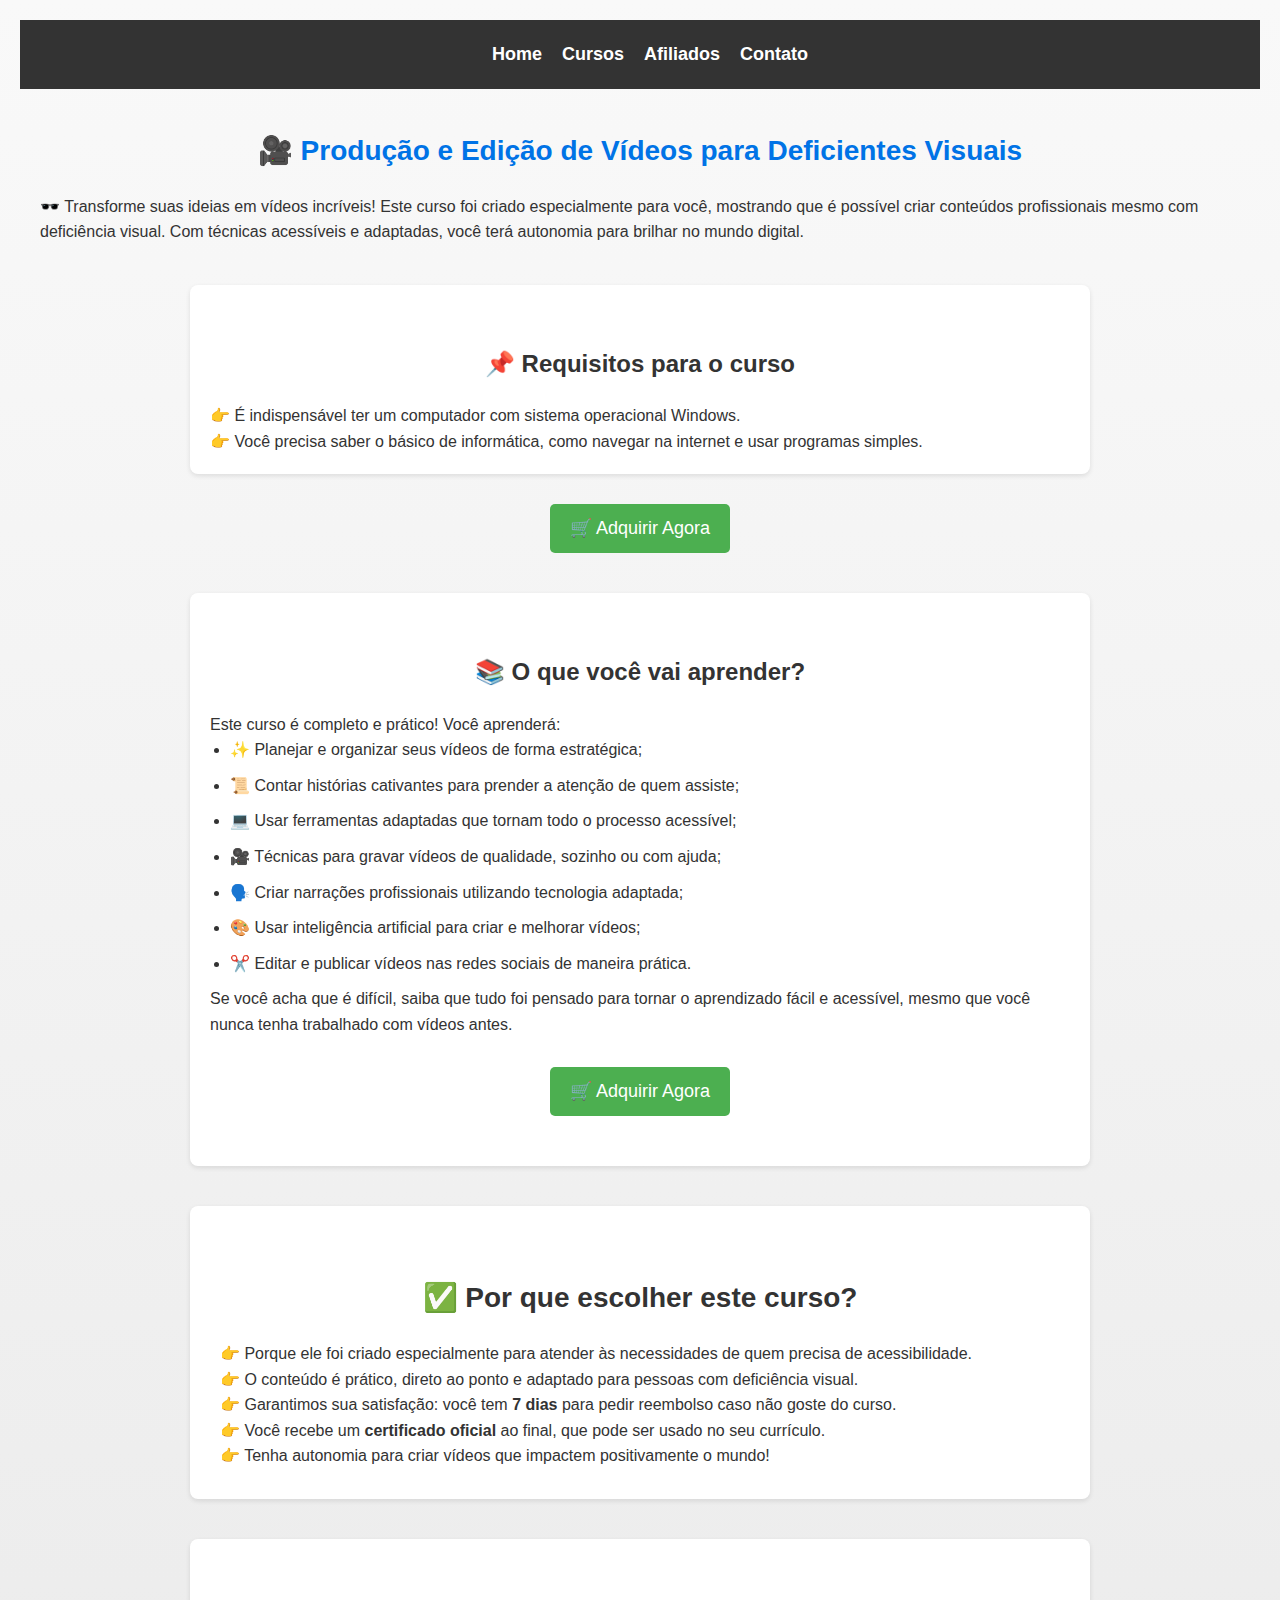
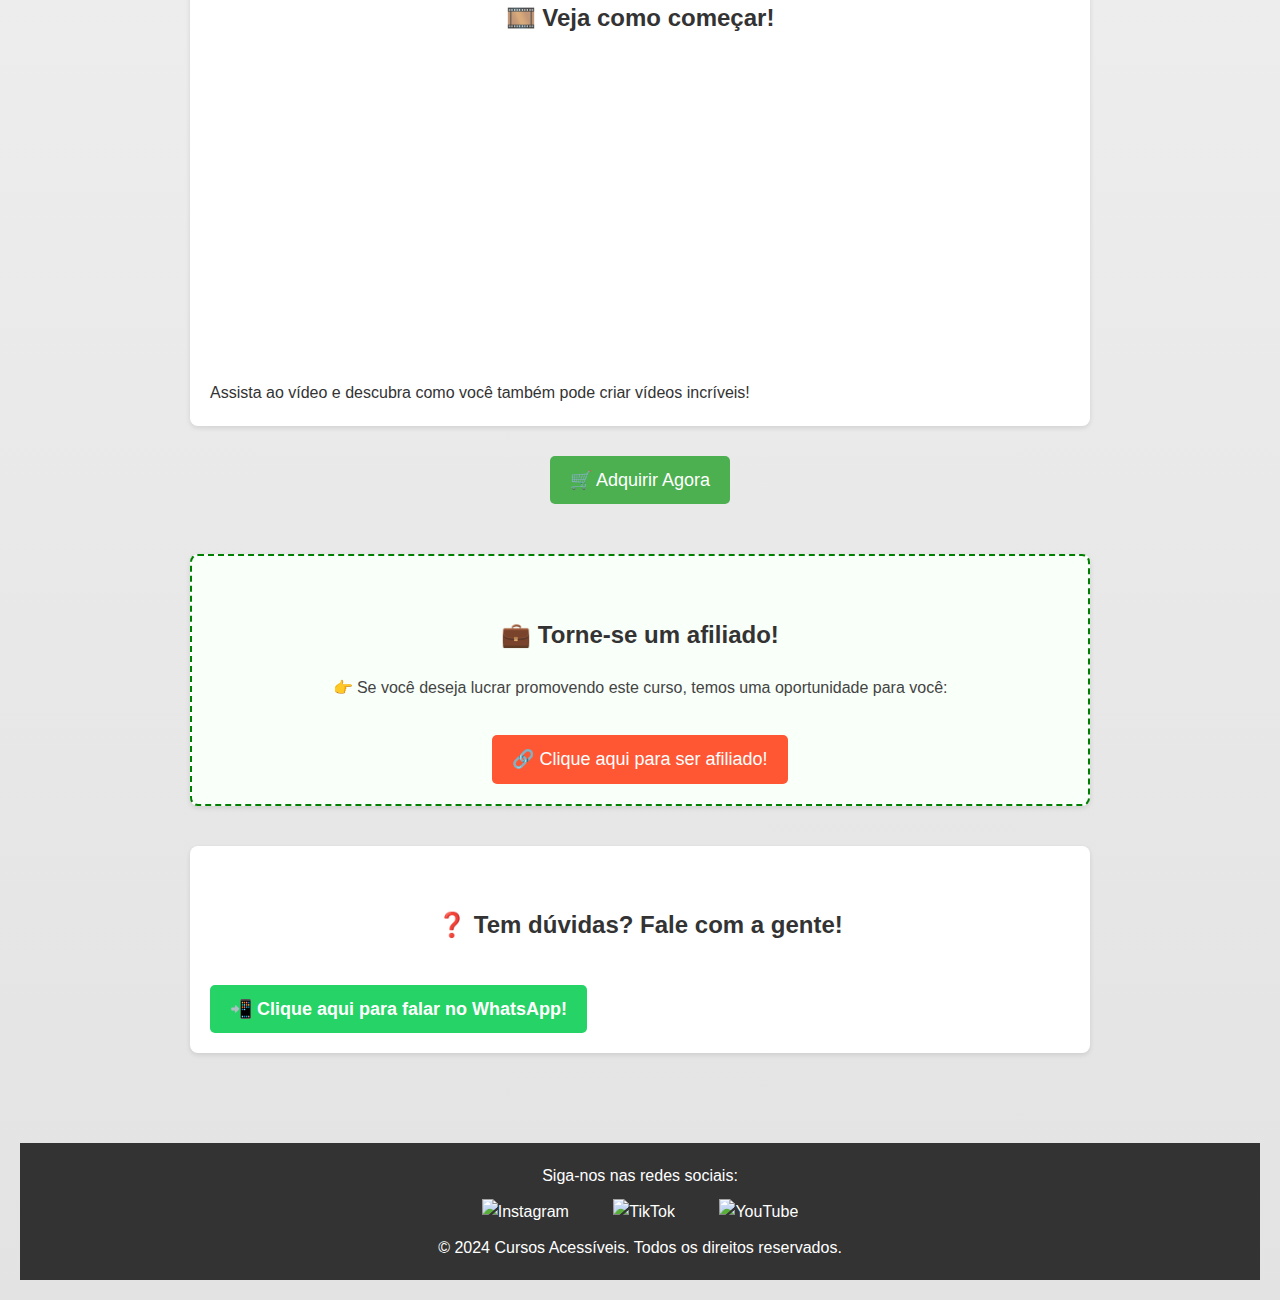
==== cursos/producao_e_edicao_de_videos_para_deficientes_visuais/index.html @ 2e572f76 "página de cursos aprimorada, criacao de uma pasta para armazenar cursos e seus arquivos" ====
<!DOCTYPE html>
<html lang="pt-BR">
<head>
  <meta charset="UTF-8">
  <meta name="viewport" content="width=device-width, initial-scale=1.0">
  <meta name="description" content="Curso de Produção e Edição de Vídeos para Deficientes Visuais. Aprenda a criar vídeos incríveis de forma acessível e prática!">
  <title>Produção e Edição de Vídeos para Deficientes Visuais</title>
  <link rel="stylesheet" href="../../assets/css/style.css"> <!-- CSS principal -->
  <link rel="stylesheet" href="style.css"> <!-- CSS específico -->
</head>
<body>
  <!-- Cabeçalho -->
  <header>
    <nav>
      <ul>
        <li><a href="../../index.html">Home</a></li>
        <li><a href="../../cursos.html">Cursos</a></li>
        <li><a href="../../afiliados.html">Afiliados</a></li>
        <li><a href="../../contato.html">Contato</a></li>
      </ul>
    </nav>
  </header>

  <!-- Conteúdo Principal -->
  <main>
    <h1>🎥 Produção e Edição de Vídeos para Deficientes Visuais</h1>
    <p>🕶️ Transforme suas ideias em vídeos incríveis! Este curso foi criado especialmente para você, mostrando que é possível criar conteúdos profissionais mesmo com deficiência visual. Com técnicas acessíveis e adaptadas, você terá autonomia para brilhar no mundo digital.</p>

    <!-- Requisitos -->
    <section class="requisitos">
      <h2>📌 Requisitos para o curso</h2>
      <p>👉 É indispensável ter um computador com sistema operacional Windows.</p>
      <p>👉 Você precisa saber o básico de informática, como navegar na internet e usar programas simples.</p>
    </section>

    <!-- Botão Comprar no Início -->
    <div class="btn-container">
      <a href="https://pay.hotmart.com/R95971190U?checkoutMode=2" class="btn btn-compra" target="_blank">🛒 Adquirir Agora</a>
    </div>

    <!-- Descrição do Curso -->
    <section class="descricao-curso">
      <h2>📚 O que você vai aprender?</h2>
      <p>Este curso é completo e prático! Você aprenderá:</p>
      <ul>
        <li>✨ Planejar e organizar seus vídeos de forma estratégica;</li>
        <li>📜 Contar histórias cativantes para prender a atenção de quem assiste;</li>
        <li>💻 Usar ferramentas adaptadas que tornam todo o processo acessível;</li>
        <li>🎥 Técnicas para gravar vídeos de qualidade, sozinho ou com ajuda;</li>
        <li>🗣️ Criar narrações profissionais utilizando tecnologia adaptada;</li>
        <li>🎨 Usar inteligência artificial para criar e melhorar vídeos;</li>
        <li>✂️ Editar e publicar vídeos nas redes sociais de maneira prática.</li>
      </ul>
      <p>Se você acha que é difícil, saiba que tudo foi pensado para tornar o aprendizado fácil e acessível, mesmo que você nunca tenha trabalhado com vídeos antes.</p>

      <!-- Botão Comprar no Meio -->
      <div class="btn-container">
        <a href="https://pay.hotmart.com/R95971190U?checkoutMode=2" class="btn btn-compra" target="_blank">🛒 Adquirir Agora</a>
      </div>
    </section>

    <!-- Benefícios -->
    <section class="beneficios">
      <h2>✅ Por que escolher este curso?</h2>
      <p>👉 Porque ele foi criado especialmente para atender às necessidades de quem precisa de acessibilidade.</p>
      <p>👉 O conteúdo é prático, direto ao ponto e adaptado para pessoas com deficiência visual.</p>
      <p>👉 Garantimos sua satisfação: você tem <strong>7 dias</strong> para pedir reembolso caso não goste do curso.</p>
      <p>👉 Você recebe um <strong>certificado oficial</strong> ao final, que pode ser usado no seu currículo.</p>
      <p>👉 Tenha autonomia para criar vídeos que impactem positivamente o mundo!</p>
    </section>

    <!-- Vídeo Explicativo -->
    <section class="video-curso">
      <h2>🎞️ Veja como começar!</h2>
      <iframe width="560" height="315" src="https://www.youtube.com/embed/01Lynn3MJBc" title="YouTube video player" frameborder="0" allowfullscreen></iframe>
      <p>Assista ao vídeo e descubra como você também pode criar vídeos incríveis!</p>
    </section>

    <!-- Botão Comprar no Fim -->
    <div class="btn-container">
      <a href="https://pay.hotmart.com/R95971190U?checkoutMode=2" class="btn btn-compra" target="_blank">🛒 Adquirir Agora</a>
    </div>

    <!-- Link para Afiliados -->
    <section class="afiliados">
      <h2>💼 Torne-se um afiliado!</h2>
      <p>👉 Se você deseja lucrar promovendo este curso, temos uma oportunidade para você:</p>
      <a href="https://app-vlc.hotmart.com/affiliate-recruiting/view/0643C95971211" class="btn btn-afiliado" target="_blank">🔗 Clique aqui para ser afiliado!</a>
    </section>

    <!-- Contato -->
    <section class="contato">
      <h2>❓ Tem dúvidas? Fale com a gente!</h2>
      <a href="https://wa.me/31975380600?text=Oi%2C%20gostaria%20de%20saber%20mais%20sobre%20o%20curso%20edi%C3%A7%C3%A3o%20e%20produ%C3%A7%C3%A3o%20de%20v%C3%ADdeos%20para%20deficientes%20visuais." class="btn btn-contato" target="_blank">
        📲 Clique aqui para falar no WhatsApp!
      </a>
    </section>
  </main>

  <!-- Rodapé -->
  <footer class="site-footer">
    <div class="footer-container">
      <p>Siga-nos nas redes sociais:</p>
      <div class="social-links">
        <a href="https://instagram.com" target="_blank" aria-label="Instagram">
          <img src="../../assets/icons/instagram-icon.png" alt="Instagram">
        </a>
        <a href="https://tiktok.com" target="_blank" aria-label="TikTok">
          <img src="../../assets/icons/tiktok-icon.png" alt="TikTok">
        </a>
        <a href="https://youtube.com" target="_blank" aria-label="YouTube">
          <img src="../../assets/icons/youtube-icon.png" alt="YouTube">
        </a>
      </div>
      <p class="copyright">© 2024 Cursos Acessíveis. Todos os direitos reservados.</p>
    </div>
  </footer>
</body>
</html>
---- assets/css/style.css ----
/* Reset */
body {
  margin: 0;
  font-family: Arial, sans-serif;
  background: linear-gradient(to bottom, #f9f9f9, #e3e3e3);
  color: #333;
}

/* Menu */
header nav ul.menu {
  display: flex;
  justify-content: center;
  background-color: #0073e6;
  padding: 10px;
  list-style: none;
}

header nav ul.menu li a {
  color: white;
  text-decoration: none;
  font-weight: bold;
  margin: 0 15px;
}

header nav ul.menu li a:hover {
  text-decoration: underline;
}

/* Barra de Pesquisa */
.pesquisa {
  display: flex;
  justify-content: center;
  margin: 20px 0;
}

.pesquisa input {
  padding: 10px;
  font-size: 16px;
  border: 1px solid #ccc;
  border-radius: 5px;
  margin-right: 10px;
}

.pesquisa button {
  padding: 10px 20px;
  background-color: #0073e6;
  color: white;
  border: none;
  border-radius: 5px;
  cursor: pointer;
}

.pesquisa button:hover {
  background-color: #005bb5;
}

/* Conteúdo Principal */
main h1 {
  text-align: center;
  color: #0073e6;
  margin-top: 20px;
}

main section {
  margin: 20px auto;
  padding: 20px;
  max-width: 900px;
  background: #fff;
  border-radius: 8px;
  box-shadow: 0 2px 5px rgba(0, 0, 0, 0.1);
}

/* Botão Afiliados */
.btn-afiliado {
  display: inline-block;
  padding: 10px 15px;
  background-color: #0073e6;
  color: white;
  text-decoration: none;
  border-radius: 5px;
}

.btn-afiliado:hover {
  background-color: #005bb5;
}

/* Rodapé */
.site-footer {
  background: #333;
  color: white;
  text-align: center;
  padding: 20px 10px;
}

.footer-container .social-links img {
  width: 30px;
  margin: 0 10px;
}

footer .copyright {
  margin-top: 10px;
  
}

/* Resetando margens e paddings padrões */
* {
  margin: 0;
  padding: 0;
  box-sizing: border-box;
}

body {
  font-family: Arial, sans-serif;
  line-height: 1.6;
  color: #333;
  background-color: #f4f4f4;
}

/* Header */
header nav ul {
  list-style: none;
  display: flex;
  justify-content: center;
  background-color: #333;
  padding: 10px 0;
}

header nav ul li {
  margin: 0 15px;
}

header nav ul li a {
  color: white;
  text-decoration: none;
  font-size: 18px;
}

header nav ul li a:hover {
  color: #ffcc00;
}

/* Seção Principal */
main {
  padding: 20px;
}

/* Seção Introdução */
.afiliados-intro {
  background-color: #ffffff;
  text-align: center;
  padding: 40px 20px;
  margin-bottom: 30px;
}

.afiliados-intro h1 {
  font-size: 32px;
  color: #333;
}

.afiliados-intro p {
  font-size: 18px;
  margin: 20px 0;
}

.btn-consultor {
  display: inline-block;
  background-color: #ffcc00;
  color: #333;
  padding: 10px 20px;
  font-size: 18px;
  border-radius: 5px;
  text-decoration: none;
  margin-top: 20px;
}

.btn-consultor:hover {
  background-color: #ff9900;
}

/* Como Funciona */
.como-funciona {
  background-color: #f9f9f9;
  padding: 30px;
  margin-bottom: 30px;
}

.como-funciona h2 {
  font-size: 28px;
  margin-bottom: 20px;
}

.como-funciona ol {
  font-size: 18px;
}

.como-funciona ol li {
  margin-bottom: 15px;
}

/* Benefícios */
.beneficios {
  padding: 30px;
  background-color: #ffffff;
  margin-bottom: 30px;
}

.beneficios h2 {
  font-size: 28px;
  margin-bottom: 20px;
}

.beneficios ul {
  list-style: none;
  font-size: 18px;
}

.beneficios ul li {
  margin-bottom: 15px;
}

.btn-grupo {
  display: inline-block;
  background-color: #008CBA;
  color: white;
  padding: 10px 20px;
  font-size: 18px;
  border-radius: 5px;
  text-decoration: none;
  margin-top: 20px;
}

.btn-grupo:hover {
  background-color: #005f7a;
}

/* Seção de Materiais */
.materiais {
  padding: 30px;
  background-color: #f9f9f9;
  margin-bottom: 30px;
}

.materiais h2 {
  font-size: 28px;
  margin-bottom: 20px;
}

.materiais ul {
  list-style: none;
  font-size: 18px;
}

.materiais ul li {
  margin-bottom: 15px;
}

/* Comece Agora */
.comece-agora {
  background-color: #ffffff;
  text-align: center;
  padding: 40px 20px;
}

.comece-agora h2 {
  font-size: 28px;
  margin-bottom: 20px;
}

.comece-agora p {
  font-size: 18px;
  margin-bottom: 15px;
}

.comece-agora .btn-consultor,
.comece-agora .btn-grupo {
  margin-top: 15px;
}

/* Footer */
.site-footer {
  background-color: #333;
  color: white;
  padding: 20px;
  text-align: center;
}

.site-footer .social-links {
  margin: 10px 0;
}

.site-footer .social-links a {
  color: white;
  margin: 0 10px;
  text-decoration: none;
}

.site-footer .social-links a:hover {
  color: #ffcc00;
}

/* Responsividade */
@media (max-width: 768px) {
  .afiliados-intro h1 {
    font-size: 24px;
  }

  .afiliados-intro p {
    font-size: 16px;
  }

  .beneficios ul,
  .materiais ul {
    font-size: 16px;
  }

  .comece-agora h2 {
    font-size: 24px;
  }

  .comece-agora p {
    font-size: 16px;
  }
}

/* Estilo específico para a página de Cursos */

/* Título principal */
h1 {
  text-align: center;
  margin-bottom: 20px;
  color: #007BFF;
}

/* Sessão: Cursos Disponíveis */
.cursos-disponiveis {
  margin-top: 30px;
  padding: 15px;
  background: #fff;
  border-radius: 8px;
  box-shadow: 0 2px 5px rgba(0, 0, 0, 0.1);
}

.cursos-disponiveis h2 {
  color: #007BFF;
  border-bottom: 2px solid #007BFF;
  padding-bottom: 5px;
  margin-bottom: 15px;
}

.curso {
  margin-bottom: 20px;
}

.curso h3 {
  margin: 10px 0;
  color: #333;
}

.curso p {
  margin: 5px 0 0;
}

/* Sessão: Informações Adicionais */
.informacoes-adicionais {
  margin-top: 30px;
  padding: 15px;
  background: #f8f9fa;
  border-radius: 8px;
}

.informacoes-adicionais h2 {
  color: #007BFF;
  margin-bottom: 15px;
}

/* Botão de Contato */
.btn-contato {
  display: inline-block;
  padding: 10px 20px;
  margin-top: 20px;
  background: #28a745;
  color: #fff;
  font-weight: bold;
  border-radius: 5px;
  text-align: center;
}

.btn-contato:hover {
  background: #218838;
}
.btn-detalhes {
  display: inline-block;
  margin-top: 10px;
  padding: 10px 20px;
  background-color: #008000;
  color: #fff;
  text-decoration: none;
  font-size: 1rem;
  border-radius: 5px;
  transition: background-color 0.3s ease;
}

.btn-detalhes:hover {
  background-color: #005500;
}
---- cursos/producao_e_edicao_de_videos_para_deficientes_visuais/style.css ----
/* Personalizações para o curso de Produção e Edição de Vídeos */
.curso-detalhes {
    margin: 2rem auto;
    max-width: 800px;
    text-align: center;
    padding: 1rem;
    background-color: #f9f9f9;
    border-radius: 8px;
    box-shadow: 0 4px 6px rgba(0, 0, 0, 0.1);
  }
  
  .curso-detalhes h1 {
    font-size: 2.5rem;
    color: #333;
    margin-bottom: 1rem;
  }
  
  .curso-detalhes p {
    font-size: 1.2rem;
    color: #555;
    line-height: 1.6;
  }
  
  .video-container {
    margin: 1.5rem 0;
  }
  
  .video-container iframe {
    width: 100%;
    height: 400px;
    border-radius: 8px;
  }
  
  .modulos-curso {
    text-align: left;
    margin: 1rem auto;
    padding-left: 1.5rem;
    list-style: none;
  }
  
  .modulos-curso li {
    margin: 0.5rem 0;
    font-size: 1.1rem;
    color: #444;
  }
  
  .botao-contato {
    display: inline-block;
    margin: 1rem 0;
    padding: 0.75rem 1.5rem;
    background-color: #007bff;
    color: #fff;
    text-decoration: none;
    border-radius: 5px;
    font-size: 1.1rem;
    transition: background-color 0.3s;
  }
  
  .botao-contato:hover {
    background-color: #0056b3;
  }
  
  .garantias {
    margin-top: 2rem;
    font-size: 1rem;
    color: #333;
  }
  
  .cta, .cta-secundaria {
    margin: 20px 0;
    text-align: center;
}

.cta h2, .cta-secundaria h3 {
    font-size: 1.8rem;
    margin-bottom: 10px;
    color: #333;
}

.cta p, .cta-secundaria p {
    font-size: 1rem;
    margin-bottom: 15px;
    color: #555;
}

.afiliados {
    margin-top: 40px;
    padding: 20px;
    border: 2px dashed #008000;
    background-color: #f9fff9;
    text-align: center;
}

.afiliados h3 {
    font-size: 1.5rem;
    color: #008000;
    margin-bottom: 10px;
}

.afiliados p {
    font-size: 1rem;
    color: #444;
    margin-bottom: 15px;
}

.btn-afiliados {
    display: inline-block;
    padding: 10px 20px;
    background-color: #008000;
    color: #fff;
    text-decoration: none;
    font-size: 1.1rem;
    border-radius: 5px;
    transition: background-color 0.3s ease;
}

.btn-afiliados:hover {
    background-color: #005500;
}

/* Reset básico */
* {
  margin: 0;
  padding: 0;
  box-sizing: border-box;
}

/* Layout geral */
body {
  font-family: Arial, sans-serif;
  line-height: 1.6;
  background-color: #f4f4f4;
  color: #333;
  padding: 20px;
}

/* Cabeçalho */
header {
  background-color: #333;
  color: #fff;
  padding: 10px 0;
  text-align: center;
}

header nav ul {
  list-style: none;
}

header nav ul li {
  display: inline;
  margin: 0 10px;
}

header nav ul li a {
  color: #fff;
  text-decoration: none;
  font-weight: bold;
}

/* Botões */
.btn {
  display: inline-block;
  background-color: #008CBA;
  color: #fff;
  padding: 10px 20px;
  text-decoration: none;
  border-radius: 5px;
  font-size: 16px;
  text-align: center;
  transition: background-color 0.3s ease;
}

.btn:hover {
  background-color: #005f7f;
}

.btn-compra {
  background-color: #4CAF50;
  font-size: 18px;
}

.btn-compra:hover {
  background-color: #45a049;
}

.btn-afiliado {
  background-color: #FF5733;
  font-size: 18px;
  margin-top: 20px;
}

.btn-afiliado:hover {
  background-color: #d94f2e;
}

/* Container dos Botões */
.btn-container {
  text-align: center;
  margin: 30px 0;
}

/* Títulos */
h1, h2 {
  text-align: center;
  color: #333;
  font-size: 28px;
  margin-bottom: 20px;
}

h2 {
  font-size: 24px;
  margin-top: 40px;
}

/* Seções */
section {
  background-color: #fff;
  padding: 20px;
  border-radius: 8px;
  margin-bottom: 30px;
  box-shadow: 0 2px 5px rgba(0, 0, 0, 0.1);
}

ul {
  margin-left: 20px;
}

ul li {
  margin-bottom: 10px;
}

.requisitos, .descricao-curso, .beneficios, .video-curso, .contato {
  margin-top: 40px;
}

/* Afiliados */
.afiliados {
  text-align: center;
  margin-top: 50px;
}

/* Contato */
.contato a {
  display: inline-block;
  background-color: #25D366;
  color: #fff;
  padding: 10px 20px;
  text-decoration: none;
  border-radius: 5px;
  font-size: 18px;
  margin-top: 20px;
  transition: background-color 0.3s ease;
}

.contato a:hover {
  background-color: #128C7E;
}

/* Rodapé */
.site-footer {
  text-align: center;
  background-color: #333;
  color: #fff;
  padding: 20px 0;
  margin-top: 50px;
}

.site-footer .social-links a {
  margin: 0 10px;
}

.site-footer .social-links img {
  width: 40px;
  height: 40px;
}
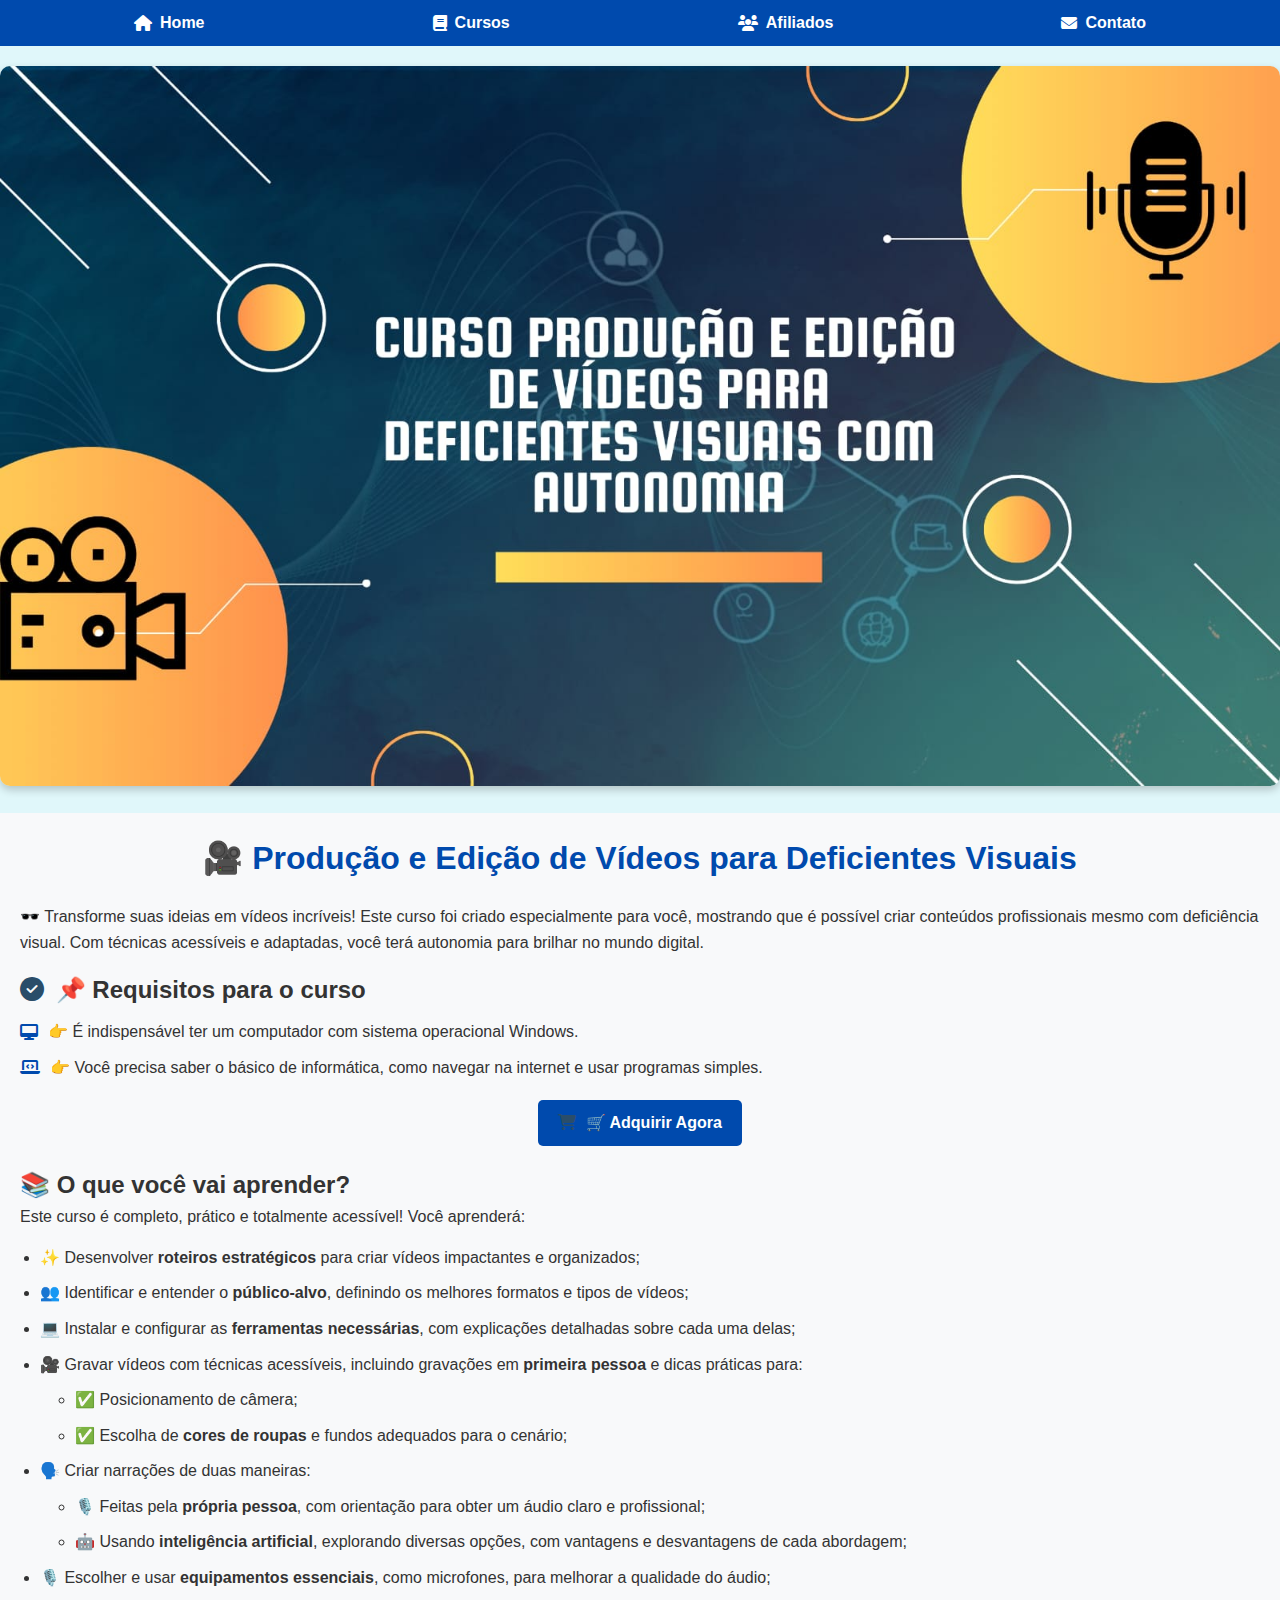
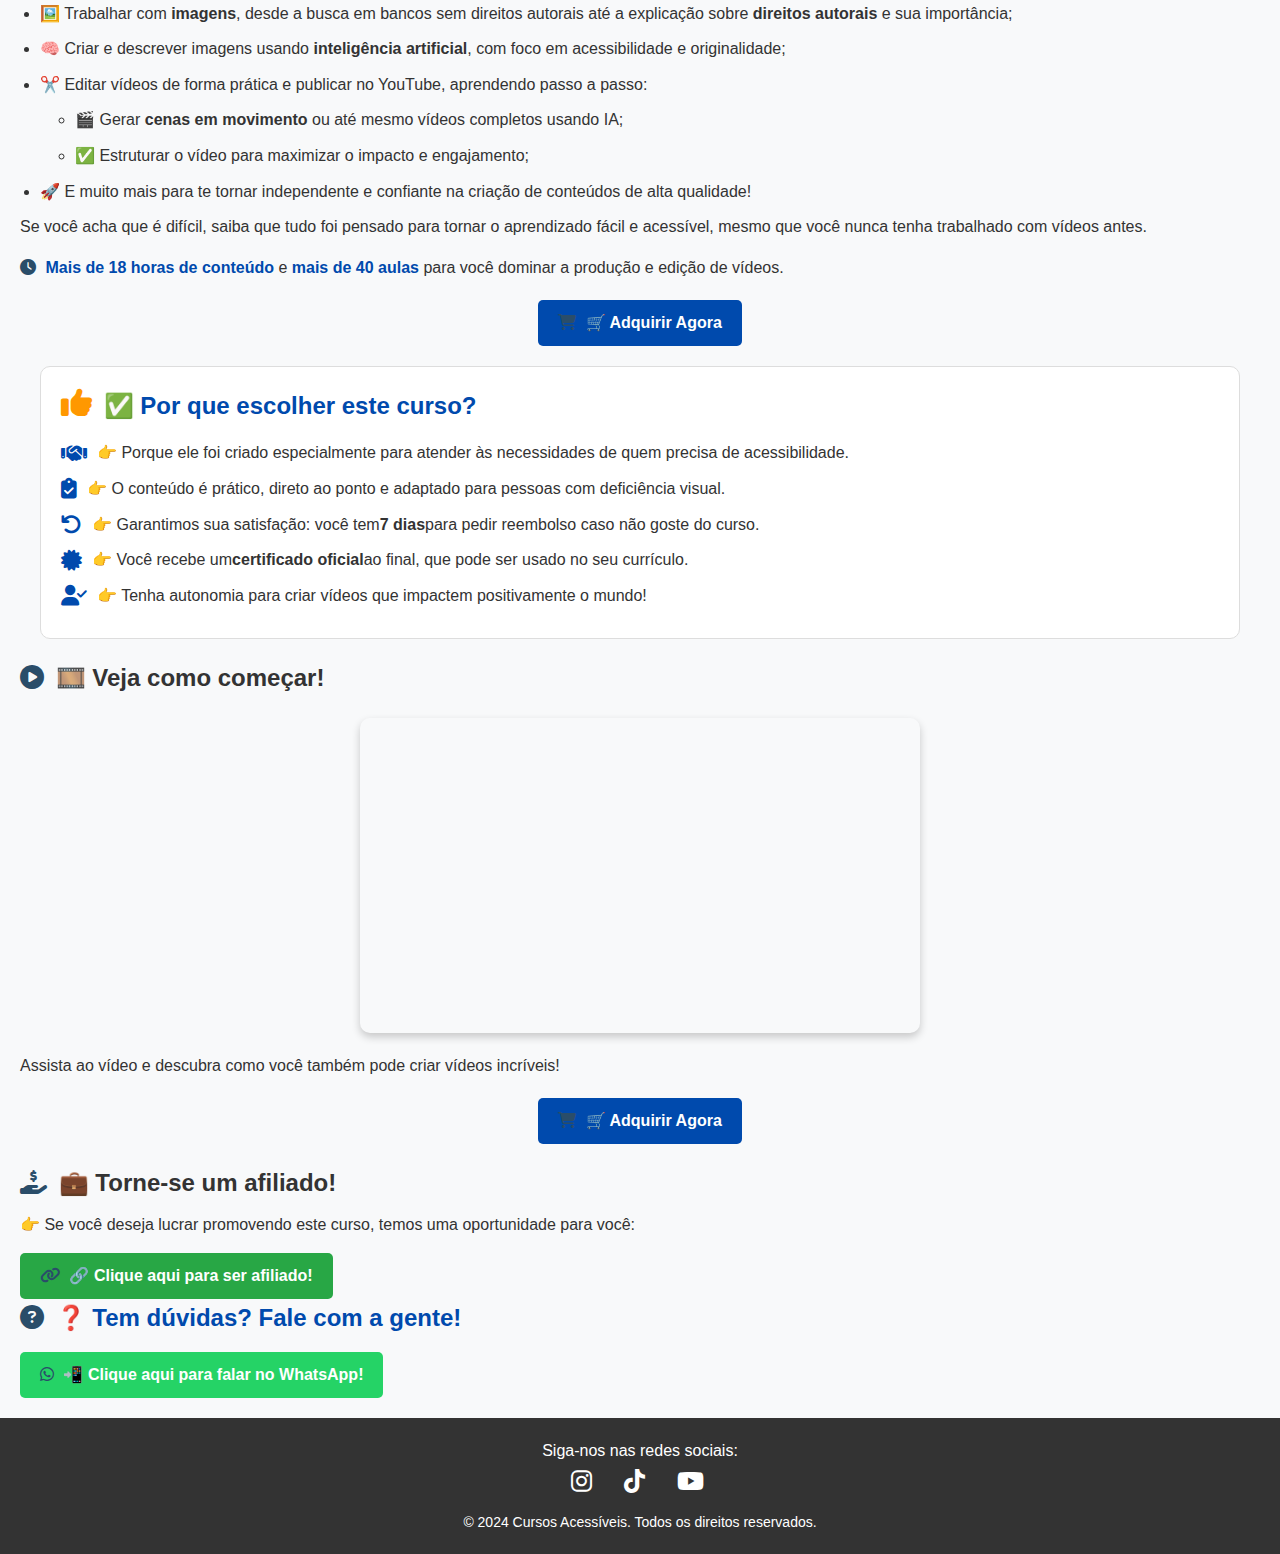
==== commit 9272ac96: "add biblioteca de icones, melhorias na página detalhe cursos, afiliados" ====
--- a/cursos/producao_e_edicao_de_videos_para_deficientes_visuais/index.html
+++ b/cursos/producao_e_edicao_de_videos_para_deficientes_visuais/index.html
@@ -5,21 +5,33 @@
   <meta name="viewport" content="width=device-width, initial-scale=1.0">
   <meta name="description" content="Curso de Produção e Edição de Vídeos para Deficientes Visuais. Aprenda a criar vídeos incríveis de forma acessível e prática!">
   <title>Produção e Edição de Vídeos para Deficientes Visuais</title>
-  <link rel="stylesheet" href="../../assets/css/style.css"> <!-- CSS principal -->
-  <link rel="stylesheet" href="style.css"> <!-- CSS específico -->
+  
+  <!-- CSS Principal -->
+  <link rel="stylesheet" href="../../assets/css/style.css">
+  
+  <!-- CSS Específico -->
+  <link rel="stylesheet" href="style.css">
+  
+  <!-- Biblioteca Font Awesome -->
+  <link href="https://cdnjs.cloudflare.com/ajax/libs/font-awesome/6.5.0/css/all.min.css" rel="stylesheet">
 </head>
 <body>
   <!-- Cabeçalho -->
   <header>
     <nav>
       <ul>
-        <li><a href="../../index.html">Home</a></li>
-        <li><a href="../../cursos.html">Cursos</a></li>
-        <li><a href="../../afiliados.html">Afiliados</a></li>
-        <li><a href="../../contato.html">Contato</a></li>
+        <li><a href="../../index.html"><i class="fas fa-home"></i> Home</a></li>
+        <li><a href="../../cursos.html"><i class="fas fa-book"></i> Cursos</a></li>
+        <li><a href="../../afiliados.html"><i class="fas fa-users"></i> Afiliados</a></li>
+        <li><a href="../../contato.html"><i class="fas fa-envelope"></i> Contato</a></li>
       </ul>
     </nav>
   </header>
+
+  <!-- Banner -->
+  <section class="banner">
+    <img src="banner.jpg" alt="Banner do curso de Produção e Edição de Vídeos para Deficientes Visuais" class="banner-img">
+  </section>
 
   <!-- Conteúdo Principal -->
   <main>
@@ -28,71 +40,92 @@
 
     <!-- Requisitos -->
     <section class="requisitos">
-      <h2>📌 Requisitos para o curso</h2>
-      <p>👉 É indispensável ter um computador com sistema operacional Windows.</p>
-      <p>👉 Você precisa saber o básico de informática, como navegar na internet e usar programas simples.</p>
+      <h2><i class="fas fa-check-circle"></i> 📌 Requisitos para o curso</h2>
+      <p><i class="fas fa-desktop"></i> 👉 É indispensável ter um computador com sistema operacional Windows.</p>
+      <p><i class="fas fa-laptop-code"></i> 👉 Você precisa saber o básico de informática, como navegar na internet e usar programas simples.</p>
     </section>
 
     <!-- Botão Comprar no Início -->
     <div class="btn-container">
-      <a href="https://pay.hotmart.com/R95971190U?checkoutMode=2" class="btn btn-compra" target="_blank">🛒 Adquirir Agora</a>
+      <a href="https://pay.hotmart.com/R95971190U?checkoutMode=2" class="btn btn-compra" target="_blank"><i class="fas fa-shopping-cart"></i> 🛒 Adquirir Agora</a>
     </div>
 
     <!-- Descrição do Curso -->
     <section class="descricao-curso">
       <h2>📚 O que você vai aprender?</h2>
-      <p>Este curso é completo e prático! Você aprenderá:</p>
+      <p>Este curso é completo, prático e totalmente acessível! Você aprenderá:</p>
       <ul>
-        <li>✨ Planejar e organizar seus vídeos de forma estratégica;</li>
-        <li>📜 Contar histórias cativantes para prender a atenção de quem assiste;</li>
-        <li>💻 Usar ferramentas adaptadas que tornam todo o processo acessível;</li>
-        <li>🎥 Técnicas para gravar vídeos de qualidade, sozinho ou com ajuda;</li>
-        <li>🗣️ Criar narrações profissionais utilizando tecnologia adaptada;</li>
-        <li>🎨 Usar inteligência artificial para criar e melhorar vídeos;</li>
-        <li>✂️ Editar e publicar vídeos nas redes sociais de maneira prática.</li>
+        <li>✨ Desenvolver <strong>roteiros estratégicos</strong> para criar vídeos impactantes e organizados;</li>
+        <li>👥 Identificar e entender o <strong>público-alvo</strong>, definindo os melhores formatos e tipos de vídeos;</li>
+        <li>💻 Instalar e configurar as <strong>ferramentas necessárias</strong>, com explicações detalhadas sobre cada uma delas;</li>
+        <li>🎥 Gravar vídeos com técnicas acessíveis, incluindo gravações em <strong>primeira pessoa</strong> e dicas práticas para:
+          <ul>
+            <li>✅ Posicionamento de câmera;</li>
+            <li>✅ Escolha de <strong>cores de roupas</strong> e fundos adequados para o cenário;</li>
+          </ul>
+        </li>
+        <li>🗣️ Criar narrações de duas maneiras:
+          <ul>
+            <li>🎙️ Feitas pela <strong>própria pessoa</strong>, com orientação para obter um áudio claro e profissional;</li>
+            <li>🤖 Usando <strong>inteligência artificial</strong>, explorando diversas opções, com vantagens e desvantagens de cada abordagem;</li>
+          </ul>
+        </li>
+        <li>🎙️ Escolher e usar <strong>equipamentos essenciais</strong>, como microfones, para melhorar a qualidade do áudio;</li>
+        <li>🖼️ Trabalhar com <strong>imagens</strong>, desde a busca em bancos sem direitos autorais até a explicação sobre <strong>direitos autorais</strong> e sua importância;</li>
+        <li>🧠 Criar e descrever imagens usando <strong>inteligência artificial</strong>, com foco em acessibilidade e originalidade;</li>
+        <li>✂️ Editar vídeos de forma prática e publicar no YouTube, aprendendo passo a passo:
+          <ul>
+            <li>🎬 Gerar <strong>cenas em movimento</strong> ou até mesmo vídeos completos usando IA;</li>
+            <li>✅ Estruturar o vídeo para maximizar o impacto e engajamento;</li>
+          </ul>
+        </li>
+        <li>🚀 E muito mais para te tornar independente e confiante na criação de conteúdos de alta qualidade!</li>
       </ul>
-      <p>Se você acha que é difícil, saiba que tudo foi pensado para tornar o aprendizado fácil e acessível, mesmo que você nunca tenha trabalhado com vídeos antes.</p>
+          <p>Se você acha que é difícil, saiba que tudo foi pensado para tornar o aprendizado fácil e acessível, mesmo que você nunca tenha trabalhado com vídeos antes.</p>
+
+      <!-- Informações Adicionais -->
+      <p><i class="fas fa-clock"></i> <strong>Mais de 18 horas de conteúdo</strong> e <strong>mais de 40 aulas</strong> para você dominar a produção e edição de vídeos.</p>
 
       <!-- Botão Comprar no Meio -->
       <div class="btn-container">
-        <a href="https://pay.hotmart.com/R95971190U?checkoutMode=2" class="btn btn-compra" target="_blank">🛒 Adquirir Agora</a>
+        <a href="https://pay.hotmart.com/R95971190U?checkoutMode=2" class="btn btn-compra" target="_blank"><i class="fas fa-shopping-cart"></i> 🛒 Adquirir Agora</a>
       </div>
     </section>
 
     <!-- Benefícios -->
     <section class="beneficios">
-      <h2>✅ Por que escolher este curso?</h2>
-      <p>👉 Porque ele foi criado especialmente para atender às necessidades de quem precisa de acessibilidade.</p>
-      <p>👉 O conteúdo é prático, direto ao ponto e adaptado para pessoas com deficiência visual.</p>
-      <p>👉 Garantimos sua satisfação: você tem <strong>7 dias</strong> para pedir reembolso caso não goste do curso.</p>
-      <p>👉 Você recebe um <strong>certificado oficial</strong> ao final, que pode ser usado no seu currículo.</p>
-      <p>👉 Tenha autonomia para criar vídeos que impactem positivamente o mundo!</p>
+      <h2><i class="fas fa-thumbs-up"></i> ✅ Por que escolher este curso?</h2>
+      <p><i class="fas fa-handshake"></i> 👉 Porque ele foi criado especialmente para atender às necessidades de quem precisa de acessibilidade.</p>
+      <p><i class="fas fa-clipboard-check"></i> 👉 O conteúdo é prático, direto ao ponto e adaptado para pessoas com deficiência visual.</p>
+      <p><i class="fas fa-undo"></i> 👉 Garantimos sua satisfação: você tem <strong>7 dias</strong> para pedir reembolso caso não goste do curso.</p>
+      <p><i class="fas fa-certificate"></i> 👉 Você recebe um <strong>certificado oficial</strong> ao final, que pode ser usado no seu currículo.</p>
+      <p><i class="fas fa-user-check"></i> 👉 Tenha autonomia para criar vídeos que impactem positivamente o mundo!</p>
     </section>
 
     <!-- Vídeo Explicativo -->
     <section class="video-curso">
-      <h2>🎞️ Veja como começar!</h2>
+      <h2><i class="fas fa-play-circle"></i> 🎞️ Veja como começar!</h2>
       <iframe width="560" height="315" src="https://www.youtube.com/embed/01Lynn3MJBc" title="YouTube video player" frameborder="0" allowfullscreen></iframe>
       <p>Assista ao vídeo e descubra como você também pode criar vídeos incríveis!</p>
     </section>
 
     <!-- Botão Comprar no Fim -->
     <div class="btn-container">
-      <a href="https://pay.hotmart.com/R95971190U?checkoutMode=2" class="btn btn-compra" target="_blank">🛒 Adquirir Agora</a>
+      <a href="https://pay.hotmart.com/R95971190U?checkoutMode=2" class="btn btn-compra" target="_blank"><i class="fas fa-shopping-cart"></i> 🛒 Adquirir Agora</a>
     </div>
 
     <!-- Link para Afiliados -->
     <section class="afiliados">
-      <h2>💼 Torne-se um afiliado!</h2>
+      <h2><i class="fas fa-hand-holding-usd"></i> 💼 Torne-se um afiliado!</h2>
       <p>👉 Se você deseja lucrar promovendo este curso, temos uma oportunidade para você:</p>
-      <a href="https://app-vlc.hotmart.com/affiliate-recruiting/view/0643C95971211" class="btn btn-afiliado" target="_blank">🔗 Clique aqui para ser afiliado!</a>
+      <a href="https://app-vlc.hotmart.com/affiliate-recruiting/view/0643C95971211" class="btn btn-afiliado" target="_blank"><i class="fas fa-link"></i> 🔗 Clique aqui para ser afiliado!</a>
     </section>
 
     <!-- Contato -->
     <section class="contato">
-      <h2>❓ Tem dúvidas? Fale com a gente!</h2>
+      <h2><i class="fas fa-question-circle"></i> ❓ Tem dúvidas? Fale com a gente!</h2>
       <a href="https://wa.me/31975380600?text=Oi%2C%20gostaria%20de%20saber%20mais%20sobre%20o%20curso%20edi%C3%A7%C3%A3o%20e%20produ%C3%A7%C3%A3o%20de%20v%C3%ADdeos%20para%20deficientes%20visuais." class="btn btn-contato" target="_blank">
-        📲 Clique aqui para falar no WhatsApp!
+        <i class="fab fa-whatsapp"></i> 📲 Clique aqui para falar no WhatsApp!
       </a>
     </section>
   </main>
@@ -103,13 +136,13 @@
       <p>Siga-nos nas redes sociais:</p>
       <div class="social-links">
         <a href="https://instagram.com" target="_blank" aria-label="Instagram">
-          <img src="../../assets/icons/instagram-icon.png" alt="Instagram">
+          <i class="fab fa-instagram"></i>
         </a>
         <a href="https://tiktok.com" target="_blank" aria-label="TikTok">
-          <img src="../../assets/icons/tiktok-icon.png" alt="TikTok">
+          <i class="fab fa-tiktok"></i>
         </a>
         <a href="https://youtube.com" target="_blank" aria-label="YouTube">
-          <img src="../../assets/icons/youtube-icon.png" alt="YouTube">
+          <i class="fab fa-youtube"></i>
         </a>
       </div>
       <p class="copyright">© 2024 Cursos Acessíveis. Todos os direitos reservados.</p>
--- a/assets/css/style.css
+++ b/assets/css/style.css
@@ -1,128 +1,25 @@
-/* Reset */
+/* === Estilos Globais (Compartilhados entre todas as páginas) === */
 body {
+  font-family: Arial, sans-serif;
   margin: 0;
-  font-family: Arial, sans-serif;
-  background: linear-gradient(to bottom, #f9f9f9, #e3e3e3);
+  padding: 0;
+  line-height: 1.6;
+  background-color: #f9f9f9;
   color: #333;
 }
 
-/* Menu */
-header nav ul.menu {
+header {
+  background: #333;
+  color: #fff;
+  padding: 10px 0;
+}
+
+header nav ul {
+  list-style: none;
+  padding: 0;
+  margin: 0;
   display: flex;
   justify-content: center;
-  background-color: #0073e6;
-  padding: 10px;
-  list-style: none;
-}
-
-header nav ul.menu li a {
-  color: white;
-  text-decoration: none;
-  font-weight: bold;
-  margin: 0 15px;
-}
-
-header nav ul.menu li a:hover {
-  text-decoration: underline;
-}
-
-/* Barra de Pesquisa */
-.pesquisa {
-  display: flex;
-  justify-content: center;
-  margin: 20px 0;
-}
-
-.pesquisa input {
-  padding: 10px;
-  font-size: 16px;
-  border: 1px solid #ccc;
-  border-radius: 5px;
-  margin-right: 10px;
-}
-
-.pesquisa button {
-  padding: 10px 20px;
-  background-color: #0073e6;
-  color: white;
-  border: none;
-  border-radius: 5px;
-  cursor: pointer;
-}
-
-.pesquisa button:hover {
-  background-color: #005bb5;
-}
-
-/* Conteúdo Principal */
-main h1 {
-  text-align: center;
-  color: #0073e6;
-  margin-top: 20px;
-}
-
-main section {
-  margin: 20px auto;
-  padding: 20px;
-  max-width: 900px;
-  background: #fff;
-  border-radius: 8px;
-  box-shadow: 0 2px 5px rgba(0, 0, 0, 0.1);
-}
-
-/* Botão Afiliados */
-.btn-afiliado {
-  display: inline-block;
-  padding: 10px 15px;
-  background-color: #0073e6;
-  color: white;
-  text-decoration: none;
-  border-radius: 5px;
-}
-
-.btn-afiliado:hover {
-  background-color: #005bb5;
-}
-
-/* Rodapé */
-.site-footer {
-  background: #333;
-  color: white;
-  text-align: center;
-  padding: 20px 10px;
-}
-
-.footer-container .social-links img {
-  width: 30px;
-  margin: 0 10px;
-}
-
-footer .copyright {
-  margin-top: 10px;
-  
-}
-
-/* Resetando margens e paddings padrões */
-* {
-  margin: 0;
-  padding: 0;
-  box-sizing: border-box;
-}
-
-body {
-  font-family: Arial, sans-serif;
-  line-height: 1.6;
-  color: #333;
-  background-color: #f4f4f4;
-}
-
-/* Header */
-header nav ul {
-  list-style: none;
-  display: flex;
-  justify-content: center;
-  background-color: #333;
-  padding: 10px 0;
 }
 
 header nav ul li {
@@ -130,277 +27,142 @@
 }
 
 header nav ul li a {
-  color: white;
+  color: #fff;
   text-decoration: none;
-  font-size: 18px;
+  font-size: 16px;
 }
 
 header nav ul li a:hover {
-  color: #ffcc00;
+  text-decoration: underline;
 }
 
-/* Seção Principal */
-main {
-  padding: 20px;
+footer.site-footer {
+  background: #333;
+  color: #fff;
+  text-align: center;
+  padding: 20px 0;
 }
 
-/* Seção Introdução */
+footer .social-links a {
+  margin: 0 10px;
+  color: #fff;
+  text-decoration: none;
+}
+
+footer .social-links a:hover {
+  text-decoration: underline;
+}
+
+/* === Estilos para Ícones FontAwesome === */
+i {
+  margin-right: 5px;
+  color: #2a4d69; /* Cor padrão para ícones */
+}
+
+header i, footer i {
+  color: #fff; /* Cor especial para ícones no menu e rodapé */
+}
+
+/* === Estilos Específicos para a Página Afiliados === */
 .afiliados-intro {
-  background-color: #ffffff;
   text-align: center;
-  padding: 40px 20px;
-  margin-bottom: 30px;
+  background-color: #f0f8ff;
+  padding: 20px;
+  margin: 20px auto;
 }
 
 .afiliados-intro h1 {
-  font-size: 32px;
-  color: #333;
+  font-size: 2em;
+  color: #2a4d69;
 }
 
 .afiliados-intro p {
-  font-size: 18px;
-  margin: 20px 0;
+  font-size: 1.2em;
+  margin: 15px 0;
 }
 
-.btn-consultor {
+.afiliados-intro .btn-consultor {
   display: inline-block;
-  background-color: #ffcc00;
-  color: #333;
+  background-color: #ff9800;
+  color: #fff;
   padding: 10px 20px;
-  font-size: 18px;
+  text-decoration: none;
   border-radius: 5px;
-  text-decoration: none;
-  margin-top: 20px;
+  font-size: 1em;
 }
 
-.btn-consultor:hover {
-  background-color: #ff9900;
+.afiliados-intro .btn-consultor:hover {
+  background-color: #e68900;
 }
 
-/* Como Funciona */
-.como-funciona {
-  background-color: #f9f9f9;
-  padding: 30px;
-  margin-bottom: 30px;
+.como-funciona, .beneficios, .materiais, .comece-agora {
+  background: #fff;
+  margin: 20px;
+  padding: 20px;
+  border: 1px solid #ddd;
+  border-radius: 10px;
 }
 
-.como-funciona h2 {
-  font-size: 28px;
-  margin-bottom: 20px;
+.como-funciona h2, 
+.beneficios h2, 
+.materiais h2, 
+.comece-agora h2 {
+  font-size: 1.5em;
+  margin-bottom: 15px;
+  color: #444;
 }
 
-.como-funciona ol {
-  font-size: 18px;
+.como-funciona ol, .beneficios ul, .materiais ul {
+  margin: 0;
+  padding: 0 20px;
 }
 
-.como-funciona ol li {
-  margin-bottom: 15px;
+.como-funciona ol li, 
+.beneficios ul li, 
+.materiais ul li {
+  margin: 10px 0;
+  list-style: none;
 }
 
-/* Benefícios */
-.beneficios {
-  padding: 30px;
-  background-color: #ffffff;
-  margin-bottom: 30px;
+.como-funciona ol li i, 
+.beneficios ul li i, 
+.materiais ul li i {
+  font-size: 1.2em;
+  vertical-align: middle; /* Centraliza os ícones verticalmente */
 }
 
-.beneficios h2 {
-  font-size: 28px;
-  margin-bottom: 20px;
-}
-
-.beneficios ul {
-  list-style: none;
-  font-size: 18px;
-}
-
-.beneficios ul li {
-  margin-bottom: 15px;
+.beneficios ul li::before, 
+.materiais ul li::before {
+  content: '✔ ';
+  color: #2a4d69;
+  font-weight: bold;
 }
 
 .btn-grupo {
   display: inline-block;
-  background-color: #008CBA;
-  color: white;
+  background-color: #4caf50;
+  color: #fff;
   padding: 10px 20px;
-  font-size: 18px;
+  text-decoration: none;
   border-radius: 5px;
-  text-decoration: none;
-  margin-top: 20px;
+  font-size: 1em;
+  margin-top: 10px;
 }
 
 .btn-grupo:hover {
-  background-color: #005f7a;
+  background-color: #43a047;
 }
 
-/* Seção de Materiais */
-.materiais {
-  padding: 30px;
-  background-color: #f9f9f9;
-  margin-bottom: 30px;
+.cta-buttons a {
+  margin: 10px;
 }
 
-.materiais h2 {
-  font-size: 28px;
-  margin-bottom: 20px;
+/* === Ajustes Específicos para Ícones em Diferentes Seções === */
+.afiliados-intro i,
+.como-funciona i,
+.beneficios i,
+.materiais i,
+.comece-agora i {
+  color: #ff9800; /* Ícones relacionados ao tema de afiliados */
+  font-size: 1.3em;
 }
-
-.materiais ul {
-  list-style: none;
-  font-size: 18px;
-}
-
-.materiais ul li {
-  margin-bottom: 15px;
-}
-
-/* Comece Agora */
-.comece-agora {
-  background-color: #ffffff;
-  text-align: center;
-  padding: 40px 20px;
-}
-
-.comece-agora h2 {
-  font-size: 28px;
-  margin-bottom: 20px;
-}
-
-.comece-agora p {
-  font-size: 18px;
-  margin-bottom: 15px;
-}
-
-.comece-agora .btn-consultor,
-.comece-agora .btn-grupo {
-  margin-top: 15px;
-}
-
-/* Footer */
-.site-footer {
-  background-color: #333;
-  color: white;
-  padding: 20px;
-  text-align: center;
-}
-
-.site-footer .social-links {
-  margin: 10px 0;
-}
-
-.site-footer .social-links a {
-  color: white;
-  margin: 0 10px;
-  text-decoration: none;
-}
-
-.site-footer .social-links a:hover {
-  color: #ffcc00;
-}
-
-/* Responsividade */
-@media (max-width: 768px) {
-  .afiliados-intro h1 {
-    font-size: 24px;
-  }
-
-  .afiliados-intro p {
-    font-size: 16px;
-  }
-
-  .beneficios ul,
-  .materiais ul {
-    font-size: 16px;
-  }
-
-  .comece-agora h2 {
-    font-size: 24px;
-  }
-
-  .comece-agora p {
-    font-size: 16px;
-  }
-}
-
-/* Estilo específico para a página de Cursos */
-
-/* Título principal */
-h1 {
-  text-align: center;
-  margin-bottom: 20px;
-  color: #007BFF;
-}
-
-/* Sessão: Cursos Disponíveis */
-.cursos-disponiveis {
-  margin-top: 30px;
-  padding: 15px;
-  background: #fff;
-  border-radius: 8px;
-  box-shadow: 0 2px 5px rgba(0, 0, 0, 0.1);
-}
-
-.cursos-disponiveis h2 {
-  color: #007BFF;
-  border-bottom: 2px solid #007BFF;
-  padding-bottom: 5px;
-  margin-bottom: 15px;
-}
-
-.curso {
-  margin-bottom: 20px;
-}
-
-.curso h3 {
-  margin: 10px 0;
-  color: #333;
-}
-
-.curso p {
-  margin: 5px 0 0;
-}
-
-/* Sessão: Informações Adicionais */
-.informacoes-adicionais {
-  margin-top: 30px;
-  padding: 15px;
-  background: #f8f9fa;
-  border-radius: 8px;
-}
-
-.informacoes-adicionais h2 {
-  color: #007BFF;
-  margin-bottom: 15px;
-}
-
-/* Botão de Contato */
-.btn-contato {
-  display: inline-block;
-  padding: 10px 20px;
-  margin-top: 20px;
-  background: #28a745;
-  color: #fff;
-  font-weight: bold;
-  border-radius: 5px;
-  text-align: center;
-}
-
-.btn-contato:hover {
-  background: #218838;
-}
-.btn-detalhes {
-  display: inline-block;
-  margin-top: 10px;
-  padding: 10px 20px;
-  background-color: #008000;
-  color: #fff;
-  text-decoration: none;
-  font-size: 1rem;
-  border-radius: 5px;
-  transition: background-color 0.3s ease;
-}
-
-.btn-detalhes:hover {
-  background-color: #005500;
-}
-
--- a/cursos/producao_e_edicao_de_videos_para_deficientes_visuais/style.css
+++ b/cursos/producao_e_edicao_de_videos_para_deficientes_visuais/style.css
@@ -1,275 +1,235 @@
-/* Personalizações para o curso de Produção e Edição de Vídeos */
-.curso-detalhes {
-    margin: 2rem auto;
-    max-width: 800px;
-    text-align: center;
-    padding: 1rem;
-    background-color: #f9f9f9;
-    border-radius: 8px;
-    box-shadow: 0 4px 6px rgba(0, 0, 0, 0.1);
-  }
-  
-  .curso-detalhes h1 {
-    font-size: 2.5rem;
-    color: #333;
-    margin-bottom: 1rem;
-  }
-  
-  .curso-detalhes p {
-    font-size: 1.2rem;
-    color: #555;
-    line-height: 1.6;
-  }
-  
-  .video-container {
-    margin: 1.5rem 0;
-  }
-  
-  .video-container iframe {
-    width: 100%;
-    height: 400px;
-    border-radius: 8px;
-  }
-  
-  .modulos-curso {
-    text-align: left;
-    margin: 1rem auto;
-    padding-left: 1.5rem;
-    list-style: none;
-  }
-  
-  .modulos-curso li {
-    margin: 0.5rem 0;
-    font-size: 1.1rem;
-    color: #444;
-  }
-  
-  .botao-contato {
-    display: inline-block;
-    margin: 1rem 0;
-    padding: 0.75rem 1.5rem;
-    background-color: #007bff;
-    color: #fff;
-    text-decoration: none;
-    border-radius: 5px;
-    font-size: 1.1rem;
-    transition: background-color 0.3s;
-  }
-  
-  .botao-contato:hover {
-    background-color: #0056b3;
-  }
-  
-  .garantias {
-    margin-top: 2rem;
-    font-size: 1rem;
-    color: #333;
-  }
-  
-  .cta, .cta-secundaria {
-    margin: 20px 0;
-    text-align: center;
-}
-
-.cta h2, .cta-secundaria h3 {
-    font-size: 1.8rem;
-    margin-bottom: 10px;
-    color: #333;
-}
-
-.cta p, .cta-secundaria p {
-    font-size: 1rem;
-    margin-bottom: 15px;
-    color: #555;
-}
-
-.afiliados {
-    margin-top: 40px;
-    padding: 20px;
-    border: 2px dashed #008000;
-    background-color: #f9fff9;
-    text-align: center;
-}
-
-.afiliados h3 {
-    font-size: 1.5rem;
-    color: #008000;
-    margin-bottom: 10px;
-}
-
-.afiliados p {
-    font-size: 1rem;
-    color: #444;
-    margin-bottom: 15px;
-}
-
-.btn-afiliados {
-    display: inline-block;
-    padding: 10px 20px;
-    background-color: #008000;
-    color: #fff;
-    text-decoration: none;
-    font-size: 1.1rem;
-    border-radius: 5px;
-    transition: background-color 0.3s ease;
-}
-
-.btn-afiliados:hover {
-    background-color: #005500;
-}
-
 /* Reset básico */
-* {
+body, h1, h2, p, ul, li, a, img, iframe {
   margin: 0;
   padding: 0;
   box-sizing: border-box;
 }
 
-/* Layout geral */
 body {
   font-family: Arial, sans-serif;
   line-height: 1.6;
-  background-color: #f4f4f4;
+  background-color: #f8f9fa;
   color: #333;
-  padding: 20px;
 }
 
 /* Cabeçalho */
 header {
-  background-color: #333;
-  color: #fff;
-  padding: 10px 0;
-  text-align: center;
+  background-color: #004aad;
+  padding: 10px 20px;
 }
 
 header nav ul {
   list-style: none;
+  display: flex;
+  justify-content: space-around;
 }
 
 header nav ul li {
-  display: inline;
-  margin: 0 10px;
+  margin: 0;
 }
 
 header nav ul li a {
-  color: #fff;
-  text-decoration: none;
+  text-decoration: none;
+  color: #fff;
+  font-size: 16px;
   font-weight: bold;
+  display: flex;
+  align-items: center;
+}
+
+header nav ul li a i {
+  margin-right: 8px;
+}
+
+/* Banner */
+.banner {
+  text-align: center;
+  background: #e0f7fa;
+  padding: 20px 0;
+}
+
+.banner-img {
+  max-width: 100%;
+  height: auto;
+  border-radius: 10px;
+  box-shadow: 0 4px 8px rgba(0, 0, 0, 0.2);
+}
+
+/* Conteúdo Principal */
+main {
+  padding: 20px;
+}
+
+main h1 {
+  font-size: 2em;
+  color: #004aad;
+  text-align: center;
+  margin-bottom: 20px;
+}
+
+main p {
+  font-size: 16px;
+  margin-bottom: 15px;
+}
+
+/* Requisitos */
+.requisitos h2 {
+  font-size: 1.5em;
+  color: #333;
+  margin-bottom: 10px;
+}
+
+.requisitos p {
+  display: flex;
+  align-items: center;
+  margin-bottom: 10px;
+}
+
+.requisitos p i {
+  margin-right: 10px;
+  color: #004aad;
 }
 
 /* Botões */
+.btn-container {
+  text-align: center;
+  margin: 20px 0;
+}
+
 .btn {
+  text-decoration: none;
+  padding: 10px 20px;
+  border-radius: 5px;
+  color: #fff;
+  background-color: #004aad;
+  font-weight: bold;
   display: inline-block;
-  background-color: #008CBA;
-  color: #fff;
-  padding: 10px 20px;
-  text-decoration: none;
+  transition: background-color 0.3s;
+}
+
+.btn:hover {
+  background-color: #00337f;
+}
+
+.btn-compra i, .btn-contato i, .btn-afiliado i {
+  margin-right: 5px;
+}
+
+/* Descrição do Curso */
+.descricao-curso ul {
+  margin-top: 10px;
+  padding-left: 20px;
+}
+
+.descricao-curso ul li {
+  margin-bottom: 10px;
+  list-style: disc;
+}
+
+.descricao-curso ul ul li {
+  list-style: circle;
+  margin-left: 15px;
+}
+
+.descricao-curso p strong {
+  color: #004aad;
+}
+
+/* Benefícios */
+.beneficios h2 {
+  font-size: 1.5em;
+  color: #004aad;
+  margin-bottom: 15px;
+}
+
+.beneficios p {
+  display: flex;
+  align-items: center;
+  margin-bottom: 10px;
+}
+
+.beneficios p i {
+  margin-right: 10px;
+  color: #004aad;
+}
+
+/* Vídeo */
+.video-curso iframe {
+  display: block;
+  margin: 20px auto;
+  border: none;
+  border-radius: 10px;
+  box-shadow: 0 4px 8px rgba(0, 0, 0, 0.2);
+}
+
+/* Afiliados */
+.afiliados h2 {
+  font-size: 1.5em;
+  color: #333;
+  margin-bottom: 10px;
+}
+
+.afiliados a {
+  text-decoration: none;
+  padding: 10px 20px;
+  color: #fff;
+  background-color: #28a745;
   border-radius: 5px;
-  font-size: 16px;
-  text-align: center;
-  transition: background-color 0.3s ease;
-}
-
-.btn:hover {
-  background-color: #005f7f;
-}
-
-.btn-compra {
-  background-color: #4CAF50;
-  font-size: 18px;
-}
-
-.btn-compra:hover {
-  background-color: #45a049;
-}
-
-.btn-afiliado {
-  background-color: #FF5733;
-  font-size: 18px;
-  margin-top: 20px;
-}
-
-.btn-afiliado:hover {
-  background-color: #d94f2e;
-}
-
-/* Container dos Botões */
-.btn-container {
-  text-align: center;
-  margin: 30px 0;
-}
-
-/* Títulos */
-h1, h2 {
-  text-align: center;
-  color: #333;
-  font-size: 28px;
-  margin-bottom: 20px;
-}
-
-h2 {
-  font-size: 24px;
-  margin-top: 40px;
-}
-
-/* Seções */
-section {
-  background-color: #fff;
-  padding: 20px;
-  border-radius: 8px;
-  margin-bottom: 30px;
-  box-shadow: 0 2px 5px rgba(0, 0, 0, 0.1);
-}
-
-ul {
-  margin-left: 20px;
-}
-
-ul li {
-  margin-bottom: 10px;
-}
-
-.requisitos, .descricao-curso, .beneficios, .video-curso, .contato {
-  margin-top: 40px;
-}
-
-/* Afiliados */
-.afiliados {
-  text-align: center;
-  margin-top: 50px;
+  display: inline-block;
+  transition: background-color 0.3s;
+}
+
+.afiliados a:hover {
+  background-color: #218838;
 }
 
 /* Contato */
+.contato h2 {
+  font-size: 1.5em;
+  color: #004aad;
+  margin-bottom: 15px;
+}
+
 .contato a {
+  text-decoration: none;
+  padding: 10px 20px;
+  color: #fff;
+  background-color: #25d366;
+  border-radius: 5px;
   display: inline-block;
-  background-color: #25D366;
-  color: #fff;
-  padding: 10px 20px;
-  text-decoration: none;
-  border-radius: 5px;
-  font-size: 18px;
-  margin-top: 20px;
-  transition: background-color 0.3s ease;
+  transition: background-color 0.3s;
 }
 
 .contato a:hover {
-  background-color: #128C7E;
+  background-color: #1ba94c;
 }
 
 /* Rodapé */
 .site-footer {
-  text-align: center;
-  background-color: #333;
-  color: #fff;
-  padding: 20px 0;
-  margin-top: 50px;
-}
-
-.site-footer .social-links a {
+  background-color: #004aad;
+  color: #fff;
+  padding: 20px;
+  text-align: center;
+}
+
+.footer-container {
+  max-width: 800px;
+  margin: 0 auto;
+}
+
+.social-links a {
+  text-decoration: none;
+  color: #fff;
   margin: 0 10px;
-}
-
-.site-footer .social-links img {
-  width: 40px;
-  height: 40px;
-}
+  font-size: 24px;
+  transition: color 0.3s;
+}
+
+.social-links a:hover {
+  color: #1ba94c;
+}
+
+.copyright {
+  font-size: 14px;
+  margin-top: 10px;
+}
